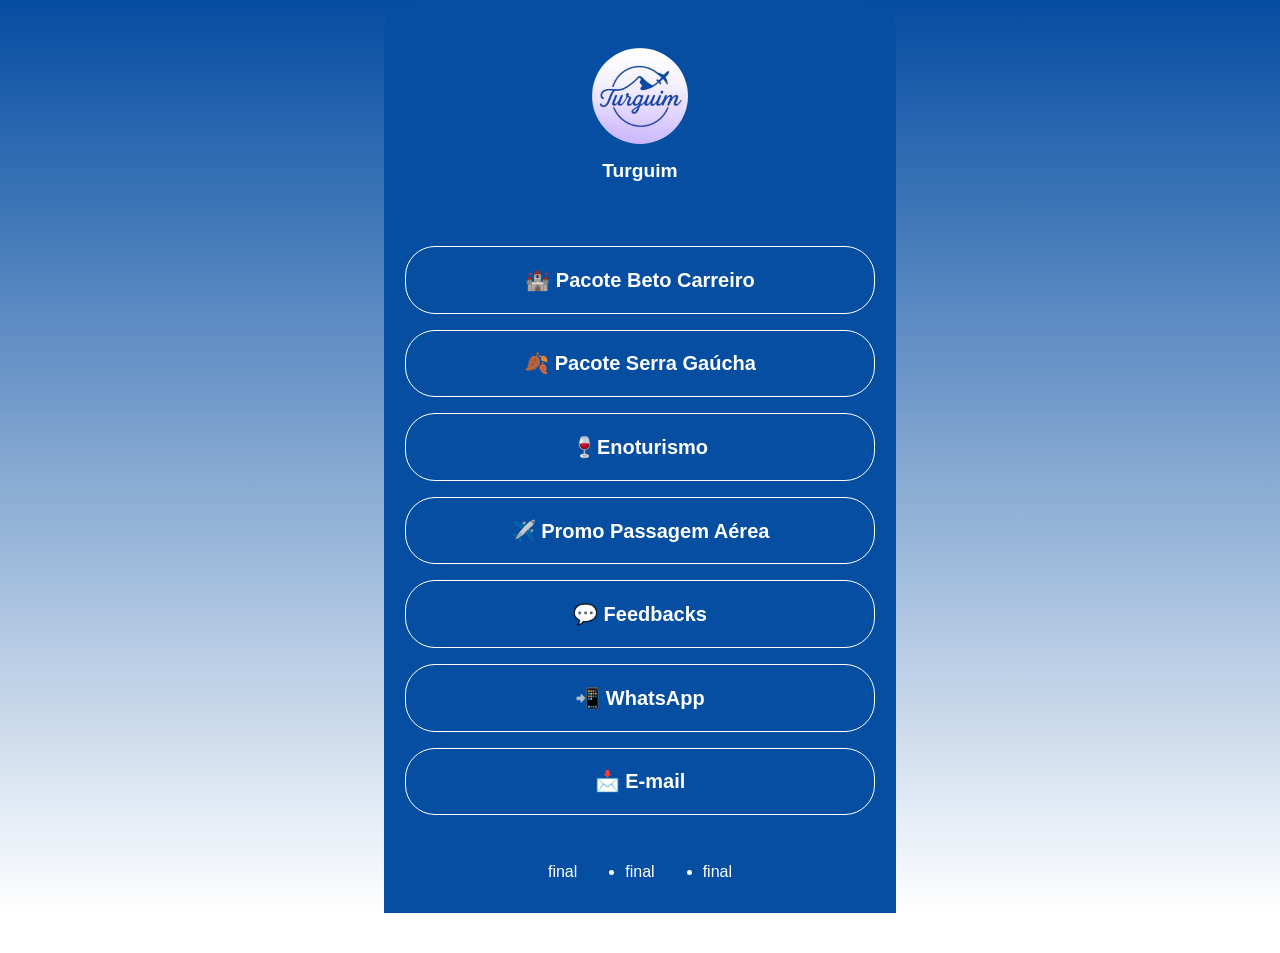
==== turguim.html @ 0c932640 "atualização" ====
<!DOCTYPE html>
<html lang="pt-br">
<head>
    <meta charset="UTF-8">
    <meta name="viewport" content="width=device-width, initial-scale=1.0">
    <title>Agencia Turguim</title>
    <link rel="stylesheet" href="styles.css">
    <link href="https://fonts.googleapis.com/icon?family=Material+Icons" rel="stylesheet">
</head>
<body>
    <div class="container" id="container">

        <div id="logo" class="titulo"><img src="imagens/logo-turguim.jpg" alt="logo turguim" width="96px" height="96px"></div>

        <div id="arroba" class="titulo"><h1>Turguim</h1></div>

        <div class="item"><a href="https://wa.me/5521972221757?text=Ol%C3%A1%21%20Gostaria%20de%20mais%20informa%C3%A7%C3%B5es%20sobre%20o%20pacote%20Beto%20Carreiro." target="_blank">🏰 Pacote Beto Carreiro</a></div>

        <div class="item"><a href="https://wa.me/5521972221757?text=Ol%C3%A1%21%20Gostaria%20de%20mais%20informa%C3%A7%C3%B5es%20sobre%20o%20pacote%20Serra%20Ga%C3%BAcha." target="_blank">🍂 Pacote Serra Gaúcha</a></div>

        <div class="item"><a href="https://wa.me/5521972221757?text=Ol%C3%A1%21%20Gostaria%20de%20mais%20informa%C3%A7%C3%B5es%20sobre%20o%20Enoturismo."target="_blank">🍷Enoturismo</a></div>

        <div class="item"><a href="#">✈️ Promo Passagem Aérea</a></div>

        <div class="item"><a href="#">💬 Feedbacks</a></div>

        <div class="item"><a href="#">📲 WhatsApp</a></div>

        <div class="item"><a href="#">📩 E-mail</a></div>

        <footer class="rodape"> 

            <ul class="final">
                <li id="final1">
                    final
                </li>

                <li>
                    final
                </li>

                <li id="final3">
                    final
                </li>

            </ul>

        </footer>

    </div>




    <script src="script.js"></script>

</body>
</html>
---- styles.css ----
*{
    margin: 0;
    padding: 0;
    box-sizing: border-box;
    text-decoration: none;
    list-style:disc;
}
body{
    color: white;
    background-image: linear-gradient(to bottom,#054DA2, white);
    font-size: 1rem;
    display: flex;
    font-family: 'Segoe UI', Tahoma, Geneva, Verdana, sans-serif;
    align-items: center;
    justify-content: center;
    flex-direction: column;
}

.container{
    display: flex;
    background-color: #054ea2;
    flex-direction: column;
    justify-content: center;
    align-items: center;
    gap: 1rem;
    border: 2px solid 054ea2;
    border-top-left-radius: 30px;
    border-top-right-radius: 30px;
    margin-top: 2.5rem;
    padding-left: 1.3rem;
    padding-right: 1.3rem;
    width: 40%;
}
.titulo{
    display: flex;
    flex-direction: column;
}
#arroba{
    padding-bottom: 3rem;
}
#arroba h1{
    font-weight: bold;
    font-size: 1.2rem;
}
#logo{
    padding-top: 3rem;
}
#logo img{
    border-radius: 100%;
}
.item{
    display: flex;
    flex-direction: column;
    border-width: 1px;
    border-style: solid;
    border-color: rgb(255, 255, 255);
    border-radius: 30px;
    margin-left: 2rem;
    margin-right: 2rem;
    cursor: pointer;
    width: 100%;
}
.item:hover{
    box-shadow: 0 0 15px rgb(255, 255, 255);
}
.item a{
    color: white;
    padding: 1.3rem;
    padding-left: 5rem;
    padding-right: 5rem;
    width: 100%;
    text-align: center;
    font-size: 1.25rem;
    font-weight: bold;
}

.rodape{
    margin-top: 2rem;
    margin-bottom: 2rem;
    cursor: pointer;
}
.final{
    display: flex;
    gap: 3rem;
}
#final1{
    list-style: none;
}
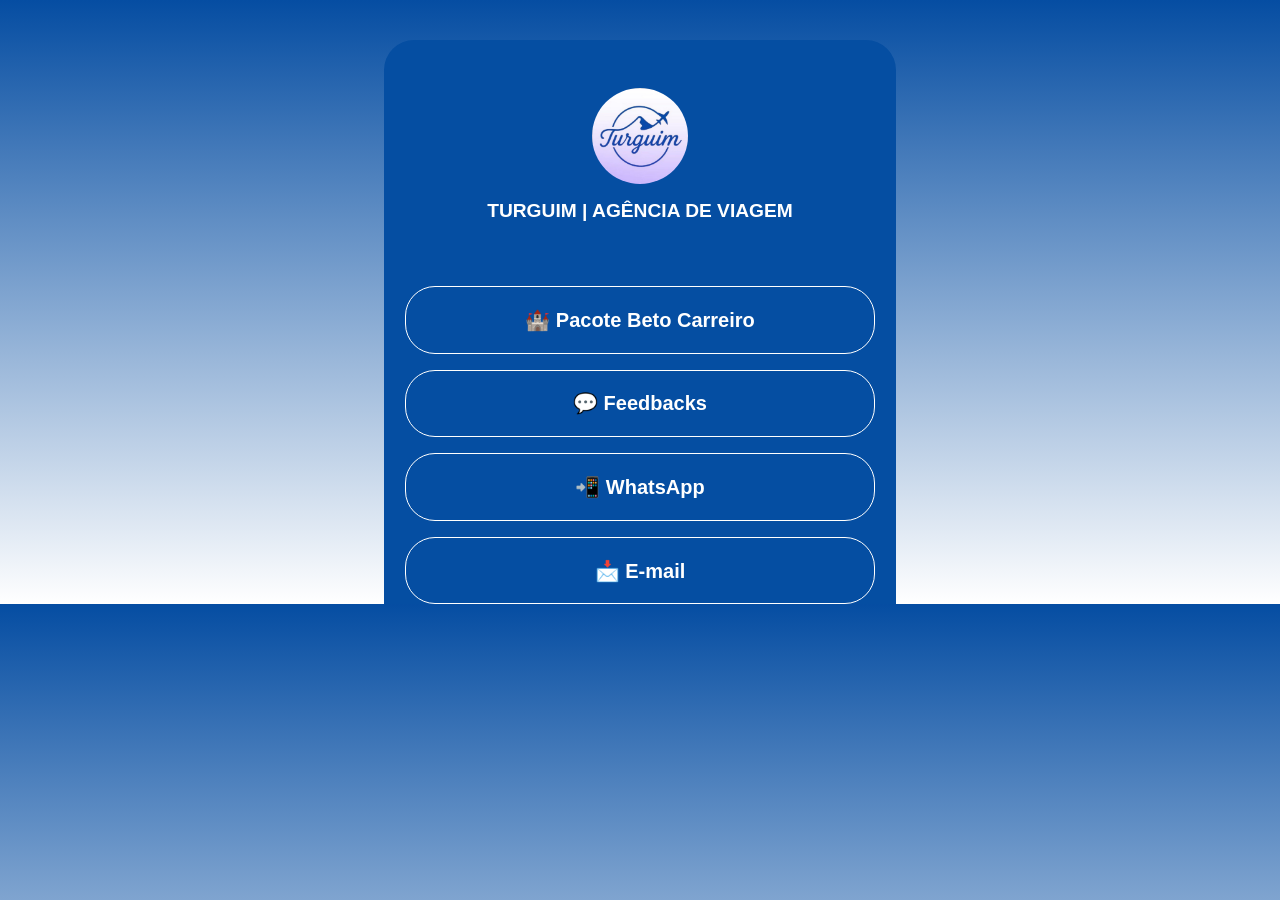
==== commit 4306fd0b: "ATL" ====
--- a/turguim.html
+++ b/turguim.html
@@ -12,15 +12,15 @@
 
         <div id="logo" class="titulo"><img src="imagens/logo-turguim.jpg" alt="logo turguim" width="96px" height="96px"></div>
 
-        <div id="arroba" class="titulo"><h1>Turguim</h1></div>
+        <div id="arroba" class="titulo"><h1>TURGUIM | AGÊNCIA DE VIAGEM</h1></div>
 
         <div class="item"><a href="https://wa.me/5521972221757?text=Ol%C3%A1%21%20Gostaria%20de%20mais%20informa%C3%A7%C3%B5es%20sobre%20o%20pacote%20Beto%20Carreiro." target="_blank">🏰 Pacote Beto Carreiro</a></div>
 
-        <div class="item"><a href="https://wa.me/5521972221757?text=Ol%C3%A1%21%20Gostaria%20de%20mais%20informa%C3%A7%C3%B5es%20sobre%20o%20pacote%20Serra%20Ga%C3%BAcha." target="_blank">🍂 Pacote Serra Gaúcha</a></div>
+        <!--<div class="item"><a href="https://wa.me/5521972221757?text=Ol%C3%A1%21%20Gostaria%20de%20mais%20informa%C3%A7%C3%B5es%20sobre%20o%20pacote%20Serra%20Ga%C3%BAcha." target="_blank">🍂 Pacote Serra Gaúcha</a></div>
 
         <div class="item"><a href="https://wa.me/5521972221757?text=Ol%C3%A1%21%20Gostaria%20de%20mais%20informa%C3%A7%C3%B5es%20sobre%20o%20Enoturismo."target="_blank">🍷Enoturismo</a></div>
 
-        <div class="item"><a href="#">✈️ Promo Passagem Aérea</a></div>
+        <div class="item"><a href="#">✈️ Promo Passagem Aérea</a></div> -->
 
         <div class="item"><a href="#">💬 Feedbacks</a></div>
 
@@ -28,7 +28,7 @@
 
         <div class="item"><a href="#">📩 E-mail</a></div>
 
-        <footer class="rodape"> 
+        <!--<footer class="rodape"> 
 
             <ul class="final">
                 <li id="final1">
@@ -45,7 +45,7 @@
 
             </ul>
 
-        </footer>
+        </footer> -->
 
     </div>
 
--- a/styles.css
+++ b/styles.css
@@ -60,9 +60,9 @@
     cursor: pointer;
     width: 100%;
 }
-.item:hover{
+/*.item:hover{
     box-shadow: 0 0 15px rgb(255, 255, 255);
-}
+}*/
 .item a{
     color: white;
     padding: 1.3rem;
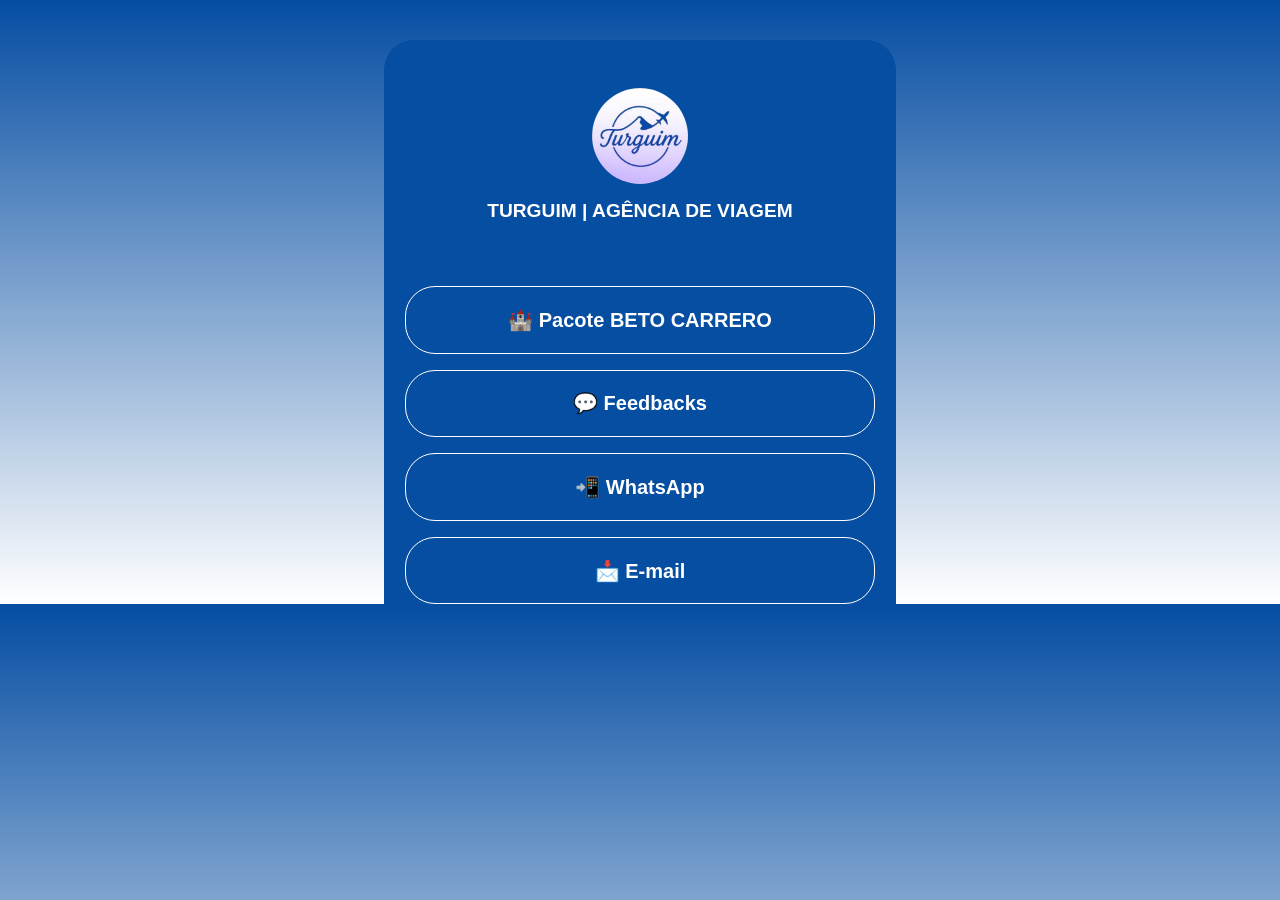
==== commit 27c98e22: "." ====
--- a/turguim.html
+++ b/turguim.html
@@ -6,6 +6,7 @@
     <title>Agencia Turguim</title>
     <link rel="stylesheet" href="styles.css">
     <link href="https://fonts.googleapis.com/icon?family=Material+Icons" rel="stylesheet">
+    <link rel="shortcut icon" href="imagens/turguim.ico" type="image/x-icon">
 </head>
 <body>
     <div class="container" id="container">
@@ -14,7 +15,7 @@
 
         <div id="arroba" class="titulo"><h1>TURGUIM | AGÊNCIA DE VIAGEM</h1></div>
 
-        <div class="item"><a href="https://wa.me/5521972221757?text=Ol%C3%A1%21%20Gostaria%20de%20mais%20informa%C3%A7%C3%B5es%20sobre%20o%20pacote%20Beto%20Carreiro." target="_blank">🏰 Pacote Beto Carreiro</a></div>
+        <div class="item"><a href="https://wa.me/555199808771?text=Ol%C3%A1%21%20Gostaria%20de%20mais%20informa%C3%A7%C3%B5es%20sobre%20o%20pacote%20Beto%20Carreiro." target="_blank">🏰 Pacote BETO CARRERO</a></div>
 
         <!--<div class="item"><a href="https://wa.me/5521972221757?text=Ol%C3%A1%21%20Gostaria%20de%20mais%20informa%C3%A7%C3%B5es%20sobre%20o%20pacote%20Serra%20Ga%C3%BAcha." target="_blank">🍂 Pacote Serra Gaúcha</a></div>
 
@@ -26,7 +27,7 @@
 
         <div class="item"><a href="#">📲 WhatsApp</a></div>
 
-        <div class="item"><a href="#">📩 E-mail</a></div>
+        <div class="item"><a href="mailto:agenciaturguim@gmail.com" target="_blank">📩 E-mail</a></div>
 
         <!--<footer class="rodape"> 
 
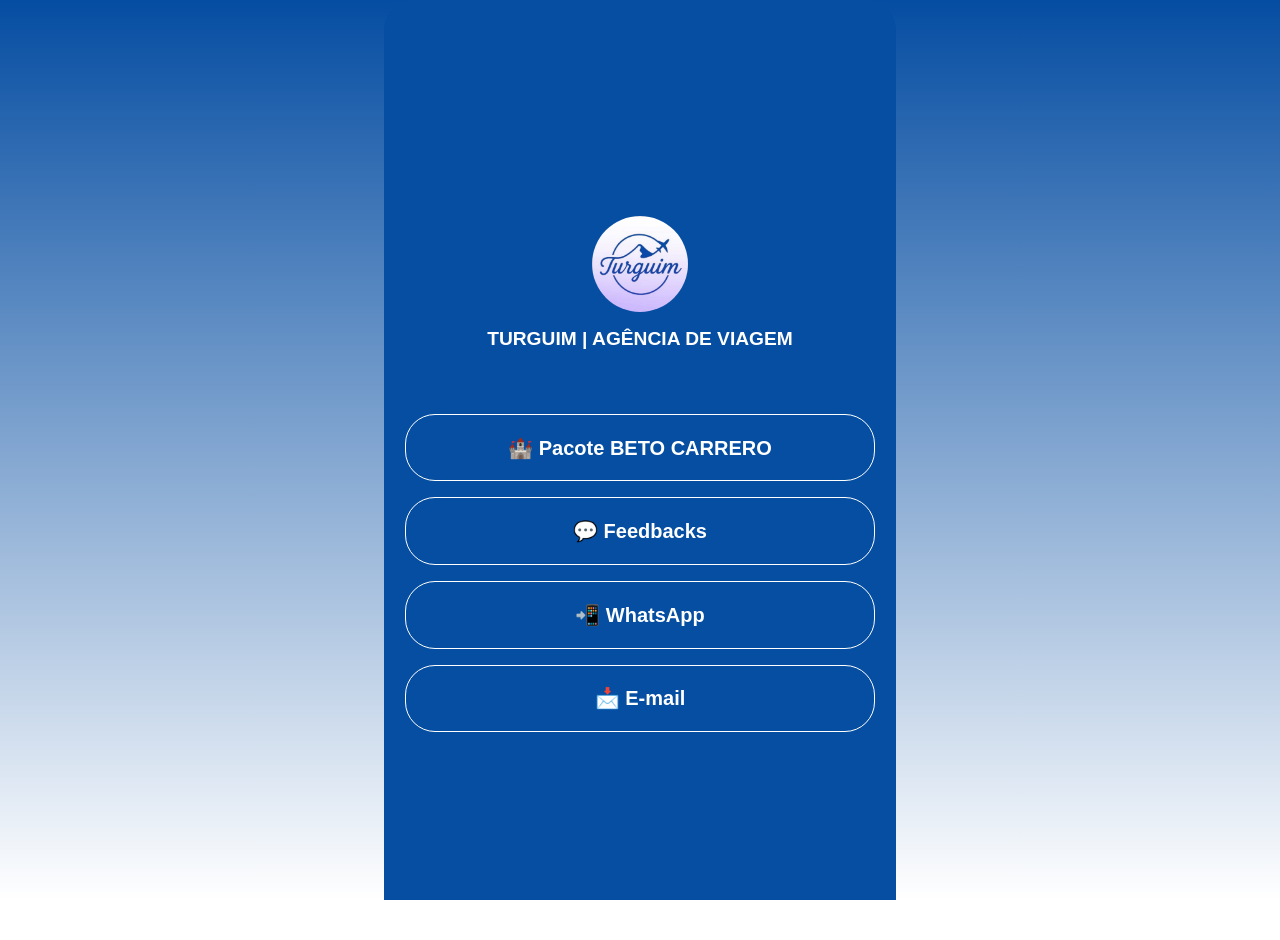
==== commit 58f61219: "update" ====
--- a/turguim.html
+++ b/turguim.html
@@ -15,7 +15,7 @@
 
         <div id="arroba" class="titulo"><h1>TURGUIM | AGÊNCIA DE VIAGEM</h1></div>
 
-        <div class="item"><a href="https://wa.me/555199808771?text=Ol%C3%A1%21%20Gostaria%20de%20mais%20informa%C3%A7%C3%B5es%20sobre%20o%20pacote%20Beto%20Carreiro." target="_blank">🏰 Pacote BETO CARRERO</a></div>
+        <div class="item"><a href="https://wa.me/5551993744757?text=Oi%21%20Vi%20seu%20perfil%20no%20Instagram%20e%20quero%20mais%20informa%C3%A7%C3%B5es%20sobre%20os%20roteiros" target="_blank">🏰 Pacote BETO CARRERO</a></div>
 
         <!--<div class="item"><a href="https://wa.me/5521972221757?text=Ol%C3%A1%21%20Gostaria%20de%20mais%20informa%C3%A7%C3%B5es%20sobre%20o%20pacote%20Serra%20Ga%C3%BAcha." target="_blank">🍂 Pacote Serra Gaúcha</a></div>
 
@@ -25,7 +25,7 @@
 
         <div class="item"><a href="#">💬 Feedbacks</a></div>
 
-        <div class="item"><a href="#">📲 WhatsApp</a></div>
+        <div class="item"><a href="https://wa.me/5551993744757?text=TURGUIM%20%7C%20Ag%C3%AAncia%20de%20Viagem%20agradece%20seu%20contato.%20Como%20podemos%20ajudar%3F" target="_blank">📲 WhatsApp</a></div>
 
         <div class="item"><a href="mailto:agenciaturguim@gmail.com" target="_blank">📩 E-mail</a></div>
 
--- a/styles.css
+++ b/styles.css
@@ -30,6 +30,7 @@
     padding-left: 1.3rem;
     padding-right: 1.3rem;
     width: 40%;
+    height: 100vh;
 }
 .titulo{
     display: flex;
